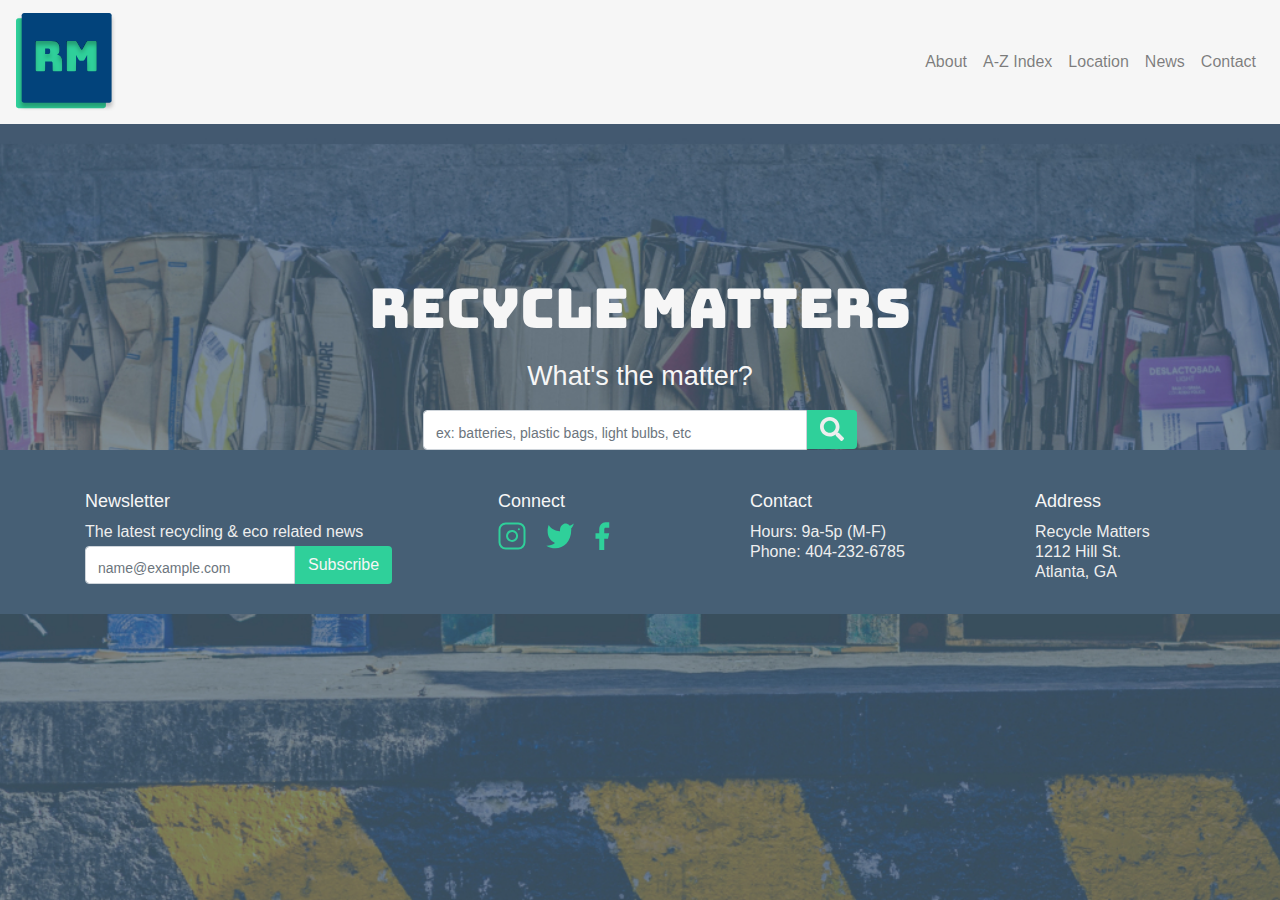
==== index.html @ a4260dfe "fixed nav bar weights" ====
<!doctype html>
<html lang="en">
  <head>
    <title>Recycle Matters</title>
    <!-- Required meta tags -->
    <meta charset="utf-8">
    <meta name="viewport" content="width=device-width, initial-scale=1, shrink-to-fit=no">

    <meta charset="utf-8">
    <meta http-equiv="X-UA-Compatible" content="IE=edge">
    <title>Recycle Matters Website</title>
    <meta property="og:site_name" content="Recycle Matters website"/>
    <meta property="og:title" content="Home"/>
    <meta property="og:description" content="Recycle Matters is the online recycling tool built to help Americans find recycling locations for specific items and info on how to recycle them correclty."/>
    <meta property="og:image" content="../images/logo-light.svg">
    <meta property="og:url" content="https://cr00za.github.io/mr-recyclematters">
    <meta property="og:type" content="Recycle Matters"/>

    <!-- General CSS -->
    <link rel=“stylesheet” href=“https://use.typekit.net/lut2jcj.css”>
    <link href="https://fonts.googleapis.com/css?family=Bungee&display=swap" rel="stylesheet">
    <link rel="stylesheet" href="css/general-styles.css">
    <link rel="stylesheet" href="css/index-styles.css">


    <!-- Bootstrap CSS -->
    <link rel="stylesheet" href="https://stackpath.bootstrapcdn.com/bootstrap/4.3.1/css/bootstrap.min.css" integrity="sha384-ggOyR0iXCbMQv3Xipma34MD+dH/1fQ784/j6cY/iJTQUOhcWr7x9JvoRxT2MZw1T" crossorigin="anonymous">
  </head>
  <body>


          <!-- --------------------- -->
          <!--         NAVBAR        -->
          <!-- --------------------- -->
          <header>
            <nav class="navbar navbar-expand-md navbar-custom fixed-top navbar-light marginLeft-sm marginRight-sm background-light" id="nav">
              <div class="navSpacer flex-grow-1 d-flex">
                  <a class="navbar-brand " href="index.html"><img id="logo" src="../images/RM logo.svg" alt="Logo"></a>
              </div>   
              
              <div class="flex-grow-1 d-flex ">
                <form class="form-inline flex-nowrap mx-0 mx-lg-auto hide">
                  <input class="form-control searchbar" type="search" placeholder="ex: plastic bags" aria-label="Search">
                  <button class="btn btn-primary btn-outline-success my-2 my-sm-0 mySearchButton title-color-light " type="submit"><img src="../images/search-magnifier.svg" alt="magnifying glass"></button>
                </form>
              </div>

              <button class="navbar-toggler" type="button" data-toggle="collapse" data-target="#navbarNavAltMarkup" aria-controls="navbarNavAltMarkup" aria-expanded="false" aria-label="Toggle navigation">
              <span class="navbar-toggler-icon "></span>
              </button>

              <div class="collapse navbar-collapse" id="navbarNavAltMarkup">
                <div class="navbar-nav ml-auto">
                  <a class="nav-item nav-link title-color-dark nav-font" href="#">About</a>
                  <a class="nav-item nav-link js-anchor-link title-color-dark nav-font " href="atoz.html">A-Z Index</a>
                  <a class="nav-item nav-link js-anchor-link title-color-dark nav-font " href="">Location</a>
                  <a class="nav-item nav-link js-anchor-link title-color-dark nav-font " href="">News</a>
                  <a class="nav-item nav-link js-anchor-link toggle title-color-dark nav-font " data-toggle="modal" data-target="#exampleModal" data-whatever="Miguel" href="#contactMe" >Contact</a>
                </div>
              </div>
            </nav>
          </header>
          
          <main>

          <!-- --------------------- -->
          <!--         HERO          -->
          <!-- --------------------- -->

          <div class="container ">
            
            <div class="row pt-5">
                <div class="col-12 d-flex justify-content-center flex-column">

                    <img class="rm-hero mx-auto hide" src="images/rm-hero.png">
                    <h1 class="hero-title text-center title-color-light">RECYCLE MATTERS</h1>
                    <h2 class="hero-subtitle title-color-light mx-auto">What's the matter?</h2>
                    </div>
                </div>
            </div>

            <div class="row ">
                <div class="col-12 d-flex justify-content-center">
                  <div class="flex-grow-1 d-flex main-search text-center">
                    <form class="form-inline flex-nowrap mx-0 mx-auto " action="search.html">
                      <input class="form-control searchbar-homepage searchbar placeholder-text" type="search" placeholder="ex: batteries, plastic bags, light bulbs, etc" aria-label="Search">
                      <button class="btn btn-primary btn-outline-success my-2 my-sm-0 mySearchButton title-color-light " type="submit"><img src="../images/search-magnifier.svg" alt="magnifying glass"></button>
                    </form>
                </div>
            </div>

          </div>
          </main>
          <!-- ===================================================== --> 
          <!-- ==================    FOOTER    ===================== -->
          <!-- ===================================================== --> 


          <footer class="background-dark">
            <div class="container">
                <div class="row align-items-start">
                    <!-- NEWSLETTER 1 -->
                    <div class=" col-12 col-sm-8 col-lg-4 footer-columns myNewsletter1 text-center text-sm-left">
                      <h3 class="title-color-light recycle-h3">Newsletter</h3>
                      <p class="text-color-light pb-1">The latest recycling & eco related news</p>
                      <form class="form-inline flex-nowrap mx-0 mx-auto " action="search.html">
                        <input class="form-control subscribe-bar searchbar placeholder-text" type="search" placeholder="name@example.com" aria-label="Search">
                        <button class="btn btn-primary btn-outline-success my-2 my-sm-0 mySearchButton title-color-light " type="submit">Subscribe</button>
                      </form>
                    </div>
                    <!-- CONNECT 2-->
                    <div class=" col-12 col-sm-4 pl-lg-5 col-lg-3 pt-4 pt-sm-0 footer-columns myConnect2 d-flex flex-column text-center text-sm-left">
                      <h3 class="title-color-light recycle-h3">Connect</h3>
                      <ul class="MySocialIcons list-unstyled list-inline">
                        <li class="list-inline-item mr-3">
                          <a href="https://www.instagram.com/"><img src="../images/instagram.svg" alt="instagram logo"></a>
                        </li>
                        <li class="list-inline-item mr-3">
                          <a href="https://www.twitter.com/"><img src="../images/twitter.svg" alt="twitter logo"></a>
                        </li>
                        <li class="list-inline-item">
                          <a href="https://www.facebook.com/"><img src="../images/facebook.svg" alt="facebook logo"></a>
                        </li>
                      </ul>
                    </div>
                    <!-- CONTACT 3 -->
                    <div class=" col-12 col-sm-8 col-lg-3 pt-4 pt-lg-0 footer-columns myContact3 text-color-light text-center text-sm-left">
                      <h3 class="title-color-light recycle-h3">Contact</h3>
                      <p>Hours: 9a-5p (M-F)</p>
                      <p>Phone: 404-232-6785</p>
                    </div>
                    <!-- ADDRESS 4 -->
                    <div class=" col-12 col-sm-4 col-lg-2 pt-4 pt-lg-0 footer-columns myAddress4 text-color-light text-center text-sm-left">
                      <h3 class="title-color-light recycle-h3">Address</h3>
                      <p>Recycle Matters</p>
                      <p>1212 Hill St.</p>
                      <p>Atlanta, GA</p>
                    </div>
                </div>
            </div>
          </footer>


<!-- Footer -->
    <!-- Optional JavaScript -->
    <!-- jQuery first, then Popper.js, then Bootstrap JS -->
    <script src="https://code.jquery.com/jquery-3.3.1.slim.min.js" integrity="sha384-q8i/X+965DzO0rT7abK41JStQIAqVgRVzpbzo5smXKp4YfRvH+8abtTE1Pi6jizo" crossorigin="anonymous"></script>
    <script src="https://cdnjs.cloudflare.com/ajax/libs/popper.js/1.14.7/umd/popper.min.js" integrity="sha384-UO2eT0CpHqdSJQ6hJty5KVphtPhzWj9WO1clHTMGa3JDZwrnQq4sF86dIHNDz0W1" crossorigin="anonymous"></script>
    <script src="https://stackpath.bootstrapcdn.com/bootstrap/4.3.1/js/bootstrap.min.js" integrity="sha384-JjSmVgyd0p3pXB1rRibZUAYoIIy6OrQ6VrjIEaFf/nJGzIxFDsf4x0xIM+B07jRM" crossorigin="anonymous"></script>
  </body>
</html>
---- css/general-styles.css ----
.h {
    font-family: "Bungee";
    }
  .k {

    font-family: "acumin-pro",sans-serif;
    }
/* -- ------------ --
   -- CSS / STYLES --
   -- ------------ -- */

/* Global Reset */

h1, h2, h3, h4, p,
.recycle-h1,
.recycle-h2,
.recycle-h3 {
    margin: 0px !important; 
    line-height: 125% !important;
    font-family: "acumin-pro",sans-serif;
}

html, body {overflow-x: hidden;}

.container {
    max-width: 1080px;
}



.page-bottom-padding { padding-bottom: 80px;}
/* page title - recycle matters h1 */
.recycle-h1 {
    font-weight: 700; 
    font-size: 46px;
    padding-top: 190px;
    padding-bottom: 30px;
}
.recycle-h2 {
    font-weight: 700;
    font-size: 20px;
    text-decoration: none;
}

.recycle-h3 {
    font-weight: 500;
    font-size: 18px;
}

.thumbnail-title {
    font-size: 12px;
    font-weight: 200;
}

/* global border radius */
.recycle-borders { border-radius: 4px !important;}

 /* hide an element on a page */
.hide {display: none !important;}
/* ---------------------------------------- */

/* --    Main Colors    --

Dark Cerulean           Deep Space Sparkle                
#02437B                 #465F75                 

Pale Cerulean           Lavender Gray 
#98C1D9                 #BECBD2

Stil de Grain Yellow    Flax
#FADF63                 #E9D88A

Mountain Meadow         Green Sheen
#2FD09A                 #5EBF9F
--------------------
white                   Soft White
#FFFFFF                 #F6F6F6

Gray 1                  Gray 2
#EEEEEE                 #DDDDDD

Med. Gray 1             Med. Gray 2
#BBBBBB                 #8888888

Dark Gray 1             Dark Gray 2             Charcoal
#777777                 #454545                 #333635
*/

/* ---------------------------------------- */

/* -- Colors applied to text and backgrounds --

/* dark-mode background color */
.background-dark { background-color: #465F75;}
/* light-mode background color */
.background-light { background-color: #F6F6F6;}
/* dark color for heading elements - hierachy - light background */
.title-color-dark { color:#333635; }
/* dark color for sub elements - hierachy - light background */
.text-color-dark { color: #454545;}
/* map text color for better hierarchy */
.map-text-color-dark { color: #777777;}
/* light color for heading elements - hierachy - dark background */
.title-color-light { color: #F6F6F6 !important;}
/* light color for sub elements - hierachy - dark background */
.text-color-light { color: #EEE;}
/* warning color - highlight for instructions */
.highlighter { background-color: #FADF63;}
/* isolation color - normal state background*/
.isolation-color { background-color: #2FD09A !important;}
/* isolation color - text */
.isolation-color-text { color: #2FD09A !important;}
/* isolation color - hover state background*/
.hover-color { background-color: #5EBF9F !important;}
/* placeholder text color */
.placeholder-color { color: #BBBBBB;}
/* transparent background color give get rid of modal edges poking out*/
.transparent-background {background-color: rgba(255, 255, 255, 0) !important;}

/* set border width to zero to get rid of bootstrap lines */
/* .rm-border {border-width: 0px !important;} */


/* Bootstrap Button styling */
.btn-primary {
    background: #2FD09A !important;
    color: #F6F6F6 !important;
}
 
.btn-primary:hover, .btn-primary:focus, .btn-primary:active, .btn-primary.active, .open > .dropdown-toggle.btn-primary {
    background: #5EBF9F !important;
}

 /*  ============ NAVBAR ============== */
.navbar-toggler {
    color: #287094;
    /* rgba(2, 50, 70, 1); */
    border-color: rgba(2,50,70,.1);
}

/* Set navbar text weight to thin when not active */
.navbar {
    font-weight: 500;
    font-size: 16px ;
    margin: auto;
}

/* set navbar text color */
.navbar-text-light {color: #2FD09A !important;}

/* change hamburger menu color (light isolation) for dark mode */
.navbar-light {color: #2FD09A;}

/* set navigation font */
/* .nav-font {
    font-family: "acumin-pro",sans-serif !important;
    font-weight: bold;
} */



/* placeholder text */
.placeholder-text {
    font-family: "acumin-pro",sans-serif;
    font-weight: 100;
    font-size: 14px !important;
    color: #EEEEEE !important;
    padding-bottom: 0px !important;
}

#logo {width: 100px;}

/* -- ------------ --
   --   NAVBAR   --
   -- ------------ -- */

.mySearchButton {
    border-top-left-radius: 0px !important;
    border-bottom-left-radius: 0px !important;
    border-color: rgba(255, 255, 255, 0) !important;
  
}
 .searchbar{
    border-top-right-radius: 0px !important;
    border-bottom-right-radius: 0px !important;
    height: 40px !important;
}
/* reset height for subscribe bar */
.subscribe-bar{
    height: 38px !important;
}


/* setting top padding for footer */
footer {
    padding-top: 40px;
    padding-bottom: 30px;
}
/* setting space between footer titles and subcontent */
.footer-columns h3 {padding-bottom: 10px;}

/* setting font weight for footer subcontent */
.footer-columns p {
    font-style: normal;
    font-weight: 100;
    font-size: 16px;
    color: #EEE;
}
@media (min-width: 576px) { 
  /* reset width for subscribe bar */
.subscribe-bar{
    width: 210px !important;
}  
}
---- css/index-styles.css ----
/* -- --------------------------- --
   --   HOME PAGE (Index) Styles  --
   -- --------------------------- -- */

body {
  height:100%;
  padding-top: 116px;
  background: url("../images/hero-pic.jpg") center center fixed;
  background-size:cover;
  }

.hero-title {
  font-family: "Bungee";
  font-weight: normal;
  font-size: 55px;
  padding-top: 10%;
  padding-bottom: 16px;
  }
.hero-subtitle {
  font-size: 27px;
  padding-bottom: 16px;
  font-family: "acumin-pro",sans-serif;
  }

.rm-hero {
  width: 100%;
  max-width: 353px;}
/* setting width of search bar to match margins of mobile */
.searchbar-homepage {
  width: 303px !important;
  }


  /* breathing room between the last row and the footer of the main page */
  .main-page-bottom-padding { padding-bottom: 160px;}

/* .main-search {padding-bottom: 80px;} */
@media (min-width: 576px) { 
  
  /* setting width of search bar a little bigger for larger size devices */
  .rm-hero {
    width: 100%;
    max-width: 394px;}
  .searchbar-homepage {
    width: 384px !important;
  }

   /* breathing room between the last row and the footer of the main page */
   .main-page-bottom-padding { padding-bottom: 240px;}
 }




/* body{
    height: 100%;
}
       */

/* .background-light { */
    /* Set rules to fill background */
    /* min-height: 100%; */
    /* min-width: 1024px; */
      
    /* Set up proportionate scaling */
    /* width: 100%;
    height: auto; */
      
    /* Set up positioning */
    /* position: fixed; */
    /* top: 0;
    left: 0; */
/* } */
  /* Place text in the middle of the image */
  /* .hero-text {
    text-align: center;
    position: absolute;
    top: 35%;
    left: 50%;
    max-width: 300px;
  } */

  /* .myHeroText{
      position: absolute;
      text-align: center;
      color: #F6F6F6;
      font-size: 32px;
      left: 50%;
      transform: translate(-50%, -50%);
      top: 60%;
      min-width: 300px;
      font-family: Acumin Pro;
    font-weight: 700; 
    

  } */

  /* .myNavBar{
      position: absolute;
      left: 50%;
      transform: translate(-50%, -50%);
      top: 70%;
      min-width: 300px;
      max-width: 500px;

  } */
  /* .searchButton{
      width: 50px;
      border-radius: 4px;
  } */

  /* .searchHelp{
    position: absolute;
    text-align: center;
    color: #eeeeee;
    font-size: 14px;
    left: 50%;
    transform: translate(-50%, -50%);
    top: 78%;
    min-width: 300px;
    font-weight: lighter;
  }
  .myform-inline{
    flex-flow: nowrap;
  }
  .mySearchButton{
      margin-left: 10px;
  }
© 2020 GitHub, Inc. */
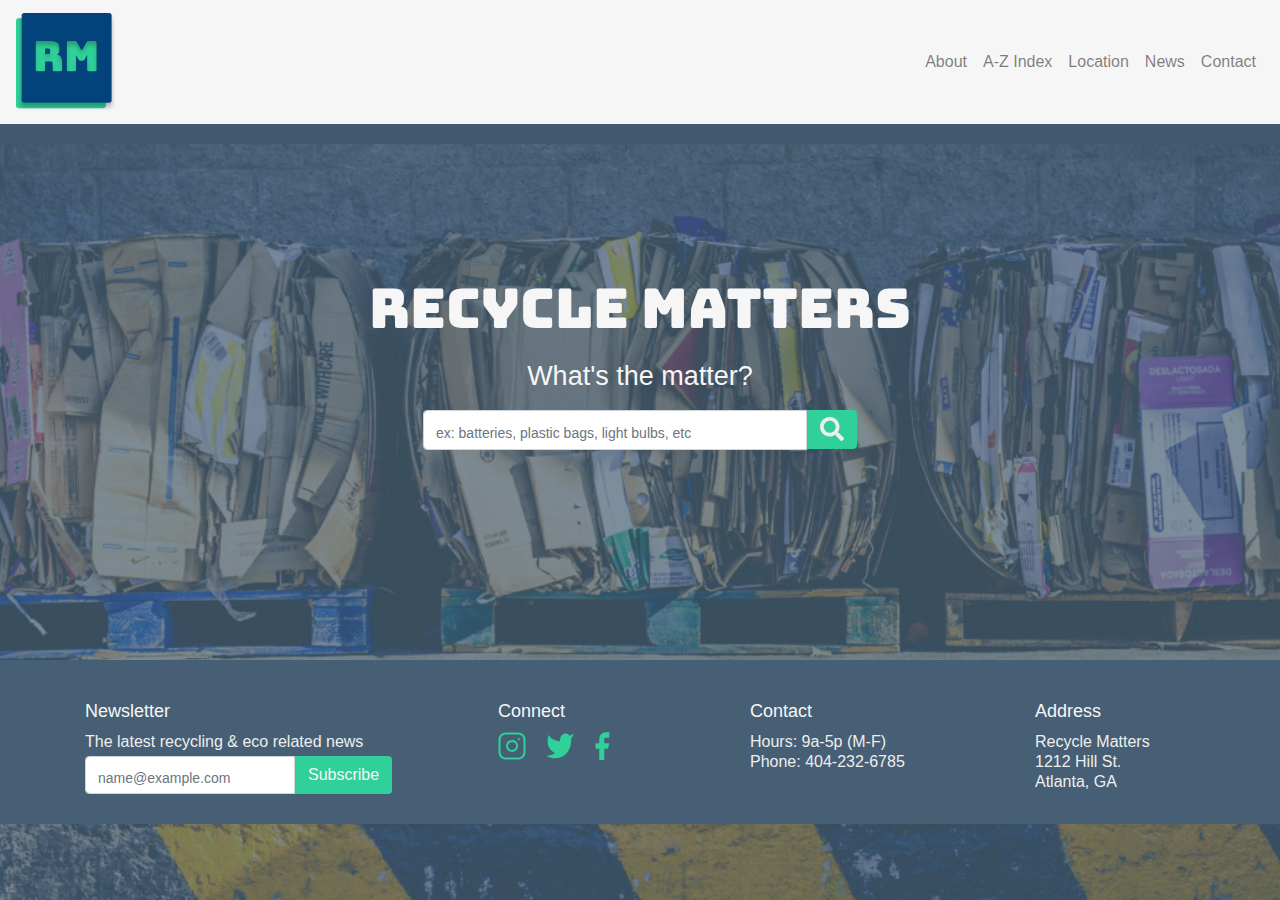
==== commit cd61a968: "complete" ====
--- a/index.html
+++ b/index.html
@@ -39,7 +39,7 @@
               </div>   
               
               <div class="flex-grow-1 d-flex ">
-                <form class="form-inline flex-nowrap mx-0 mx-lg-auto hide">
+                <form class="form-inline flex-nowrap mx-0 mx-lg-auto hide" action="search.html">
                   <input class="form-control searchbar" type="search" placeholder="ex: plastic bags" aria-label="Search">
                   <button class="btn btn-primary btn-outline-success my-2 my-sm-0 mySearchButton title-color-light " type="submit"><img src="../images/search-magnifier.svg" alt="magnifying glass"></button>
                 </form>
@@ -61,7 +61,7 @@
             </nav>
           </header>
           
-          <main>
+          <main class="homepage-bottom-pad">
 
           <!-- --------------------- -->
           <!--         HERO          -->
--- a/css/general-styles.css
+++ b/css/general-styles.css
@@ -164,7 +164,6 @@
     font-family: "acumin-pro",sans-serif;
     font-weight: 100;
     font-size: 14px !important;
-    color: #EEEEEE !important;
     padding-bottom: 0px !important;
 }
 
@@ -206,6 +205,12 @@
     font-size: 16px;
     color: #EEE;
 }
+
+.homepage-bottom-pad {
+    margin-bottom: 210px;
+}
+
+
 @media (min-width: 576px) { 
   /* reset width for subscribe bar */
 .subscribe-bar{
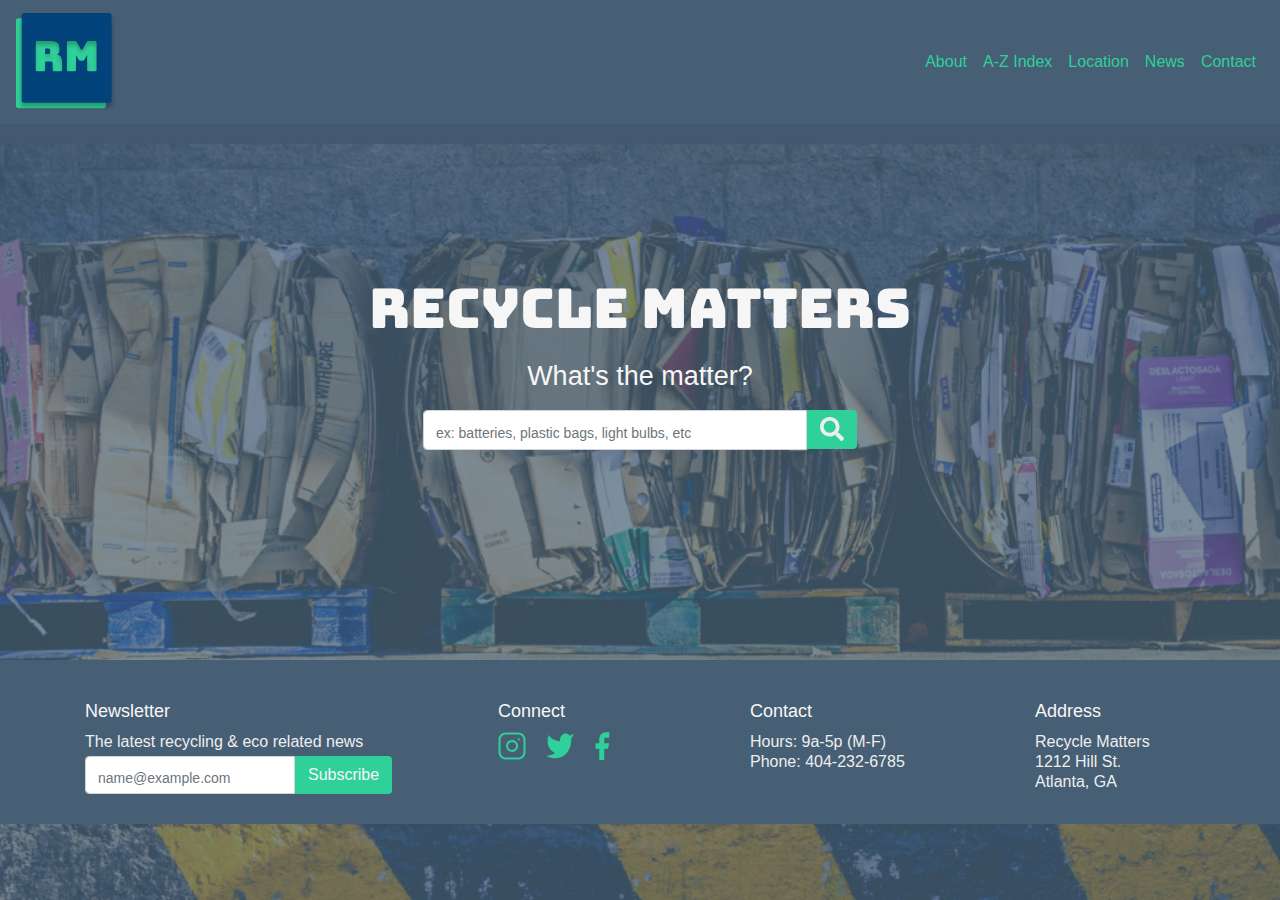
==== commit 88e574c5: "testing new homepage nav" ====
--- a/index.html
+++ b/index.html
@@ -12,7 +12,7 @@
     <meta property="og:site_name" content="Recycle Matters website"/>
     <meta property="og:title" content="Home"/>
     <meta property="og:description" content="Recycle Matters is the online recycling tool built to help Americans find recycling locations for specific items and info on how to recycle them correclty."/>
-    <meta property="og:image" content="../images/logo-light.svg">
+    <meta property="og:image" content="https://github.com/cr00za/mr-recyclematters/blob/master/images/RM%20logo.svg">
     <meta property="og:url" content="https://cr00za.github.io/mr-recyclematters">
     <meta property="og:type" content="Recycle Matters"/>
 
@@ -32,16 +32,16 @@
           <!-- --------------------- -->
           <!--         NAVBAR        -->
           <!-- --------------------- -->
-          <header>
+          <!-- <header>
             <nav class="navbar navbar-expand-md navbar-custom fixed-top navbar-light marginLeft-sm marginRight-sm background-light" id="nav">
               <div class="navSpacer flex-grow-1 d-flex">
-                  <a class="navbar-brand " href="index.html"><img id="logo" src="../images/RM logo.svg" alt="Logo"></a>
+                  <a class="navbar-brand " href="index.html"><img id="logo" src="images/RM logo.svg" alt="Logo"></a>
               </div>   
               
               <div class="flex-grow-1 d-flex ">
                 <form class="form-inline flex-nowrap mx-0 mx-lg-auto hide" action="search.html">
                   <input class="form-control searchbar" type="search" placeholder="ex: plastic bags" aria-label="Search">
-                  <button class="btn btn-primary btn-outline-success my-2 my-sm-0 mySearchButton title-color-light " type="submit"><img src="../images/search-magnifier.svg" alt="magnifying glass"></button>
+                  <button class="btn btn-primary btn-outline-success my-2 my-sm-0 mySearchButton title-color-light " type="submit"><img src="images/search-magnifier.svg" alt="magnifying glass"></button>
                 </form>
               </div>
 
@@ -60,7 +60,42 @@
               </div>
             </nav>
           </header>
-          
+           -->
+
+
+
+
+
+    <nav class="navbar navbar-expand-lg navbar-custom fixed-top navbar-light marginLeft-sm marginRight-sm background-dark" id="nav">
+      <div class="navSpacer flex-grow-1 d-flex">
+          <a class="navbar-brand " href="index.html"><img id="logo" src="images/RM logo.svg" alt="Logo"></a>
+      </div>   
+      
+      <!-- <div class="flex-grow-1 d-flex hide">
+        <form class="form-inline flex-nowrap mx-0 mx-lg-auto" action="search.html">
+          <input class="form-control searchbar" type="search" placeholder="ex: plastic bags" aria-label="Search">
+          <button class="btn btn-primary btn-outline-success my-2 my-sm-0 mySearchButton title-color-light " type="submit"><img src="images/search-magnifier.svg" alt="magnifying glass"></button>
+        </form>
+      </div> -->
+
+      <button class="navbar-toggler" type="button" data-toggle="collapse" data-target="#navbarNavAltMarkup" aria-controls="navbarNavAltMarkup" aria-expanded="false" aria-label="Toggle navigation">
+      <span class="navbar-toggler-icon "></span>
+      </button>
+
+      <div class="collapse navbar-collapse" id="navbarNavAltMarkup">
+        <div class="navbar-nav ml-auto">
+          <a class="nav-item nav-link navbar-text-light" href="#">About</a>
+          <a class="nav-item nav-link js-anchor-link navbar-text-light" href="atoz.html">A-Z Index</a>
+          <a class="nav-item nav-link js-anchor-link navbar-text-light" href="">Location</a>
+          <a class="nav-item nav-link js-anchor-link navbar-text-light" href="">News</a>
+          <a class="nav-item nav-link js-anchor-link toggle navbar-text-light" data-toggle="modal" data-target="#exampleModal" data-whatever="Miguel" href="#contactMe" >Contact</a>
+        </div>
+      </div>
+    </nav> 
+
+
+
+
           <main class="homepage-bottom-pad">
 
           <!-- --------------------- -->
@@ -84,7 +119,7 @@
                   <div class="flex-grow-1 d-flex main-search text-center">
                     <form class="form-inline flex-nowrap mx-0 mx-auto " action="search.html">
                       <input class="form-control searchbar-homepage searchbar placeholder-text" type="search" placeholder="ex: batteries, plastic bags, light bulbs, etc" aria-label="Search">
-                      <button class="btn btn-primary btn-outline-success my-2 my-sm-0 mySearchButton title-color-light " type="submit"><img src="../images/search-magnifier.svg" alt="magnifying glass"></button>
+                      <button class="btn btn-primary btn-outline-success my-2 my-sm-0 mySearchButton title-color-light " type="submit"><img src="images/search-magnifier.svg" alt="magnifying glass"></button>
                     </form>
                 </div>
             </div>
@@ -113,13 +148,13 @@
                       <h3 class="title-color-light recycle-h3">Connect</h3>
                       <ul class="MySocialIcons list-unstyled list-inline">
                         <li class="list-inline-item mr-3">
-                          <a href="https://www.instagram.com/"><img src="../images/instagram.svg" alt="instagram logo"></a>
+                          <a href="https://www.instagram.com/"><img src="images/instagram.svg" alt="instagram logo"></a>
                         </li>
                         <li class="list-inline-item mr-3">
-                          <a href="https://www.twitter.com/"><img src="../images/twitter.svg" alt="twitter logo"></a>
+                          <a href="https://www.twitter.com/"><img src="images/twitter.svg" alt="twitter logo"></a>
                         </li>
                         <li class="list-inline-item">
-                          <a href="https://www.facebook.com/"><img src="../images/facebook.svg" alt="facebook logo"></a>
+                          <a href="https://www.facebook.com/"><img src="images/facebook.svg" alt="facebook logo"></a>
                         </li>
                       </ul>
                     </div>
--- a/css/general-styles.css
+++ b/css/general-styles.css
@@ -106,6 +106,8 @@
 .text-color-light { color: #EEE;}
 /* warning color - highlight for instructions */
 .highlighter { background-color: #FADF63;}
+/* Regular color - highlight for instructions */
+.highlighter-good { background-color: #F6F6F6;}
 /* isolation color - normal state background*/
 .isolation-color { background-color: #2FD09A !important;}
 /* isolation color - text */
@@ -120,6 +122,8 @@
 /* set border width to zero to get rid of bootstrap lines */
 /* .rm-border {border-width: 0px !important;} */
 
+/* set modal background color */
+.modal-background {background-color: #02437B; } 
 
 /* Bootstrap Button styling */
 .btn-primary {
